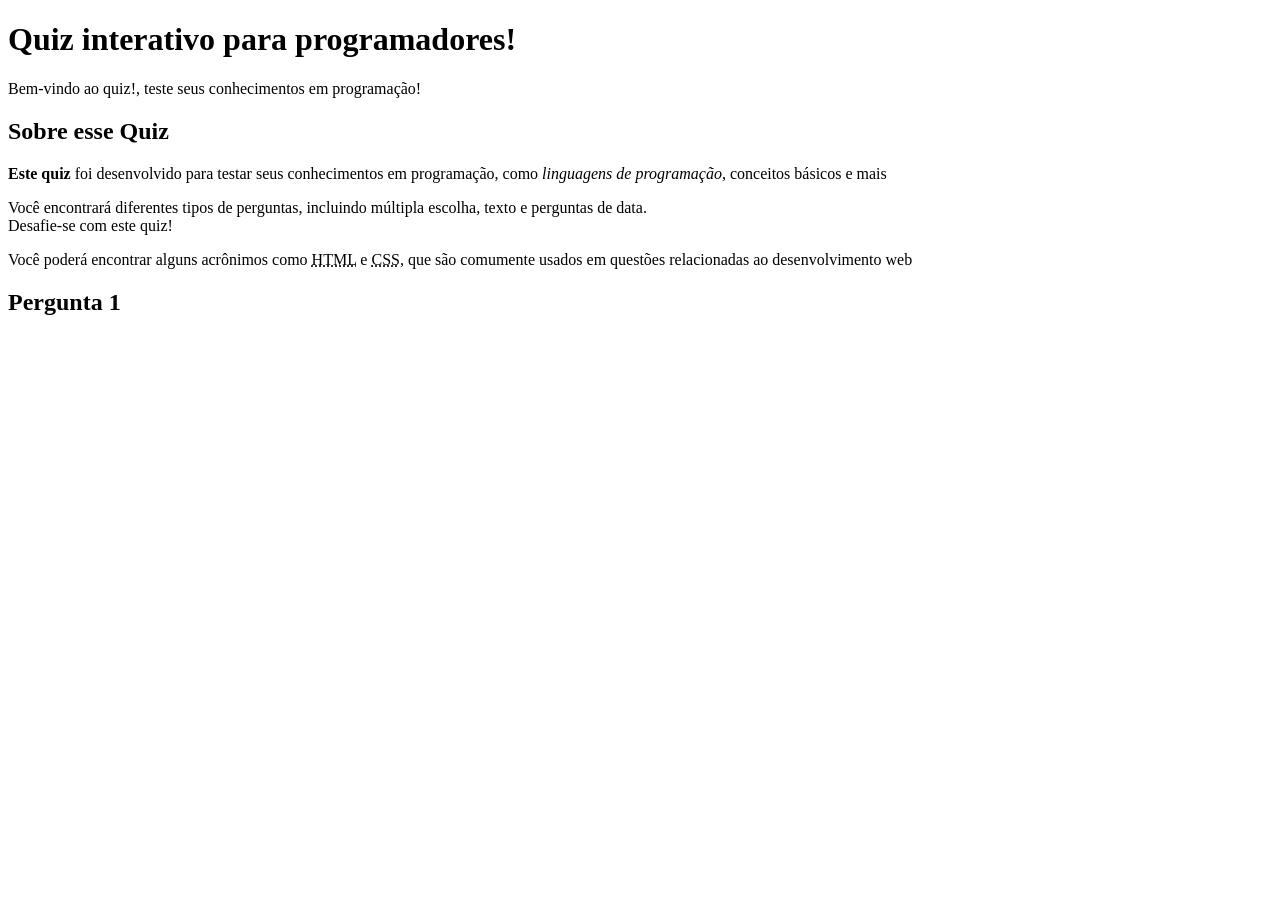
==== index.html @ ce7f4f2c "Feito_Video_30:08" ====
<!DOCTYPE html>

<html>
    <head>
        <title>Quiz para programadores</title>
        <meta name="description" content="Quiz da Rafaella Ballerini">
    </head>

    <body>
        <header> 
            <h1>Quiz interativo para programadores!</h1> 
            <p>Bem-vindo ao quiz!, teste seus conhecimentos em programação!</p>
        </header>

        <main> 
            <!--Intro-->
            <section>
                <h2>Sobre esse Quiz</h2>
                <p><strong>Este quiz</strong> foi desenvolvido para testar seus conhecimentos em programação, como <em>linguagens de programação</em>, conceitos básicos e mais</p>
                <p>Você encontrará diferentes tipos de perguntas, incluindo múltipla escolha, texto e perguntas de data. <br>Desafie-se com este quiz!</p>
                <p>Você poderá encontrar alguns acrônimos como <abbr title="HyperText Markup Language">HTML</abbr> e <abbr title="Cascading Style Sheets">CSS</abbr>, que são comumente usados em questões relacionadas ao desenvolvimento web</p>
            </section>
            <!--Pergunta 1: Multipla escolha-->
            <section>
                <h2>Pergunta 1</h2>
            </section>
        </main>

        <footer> </footer>
       
    </body>

</html>
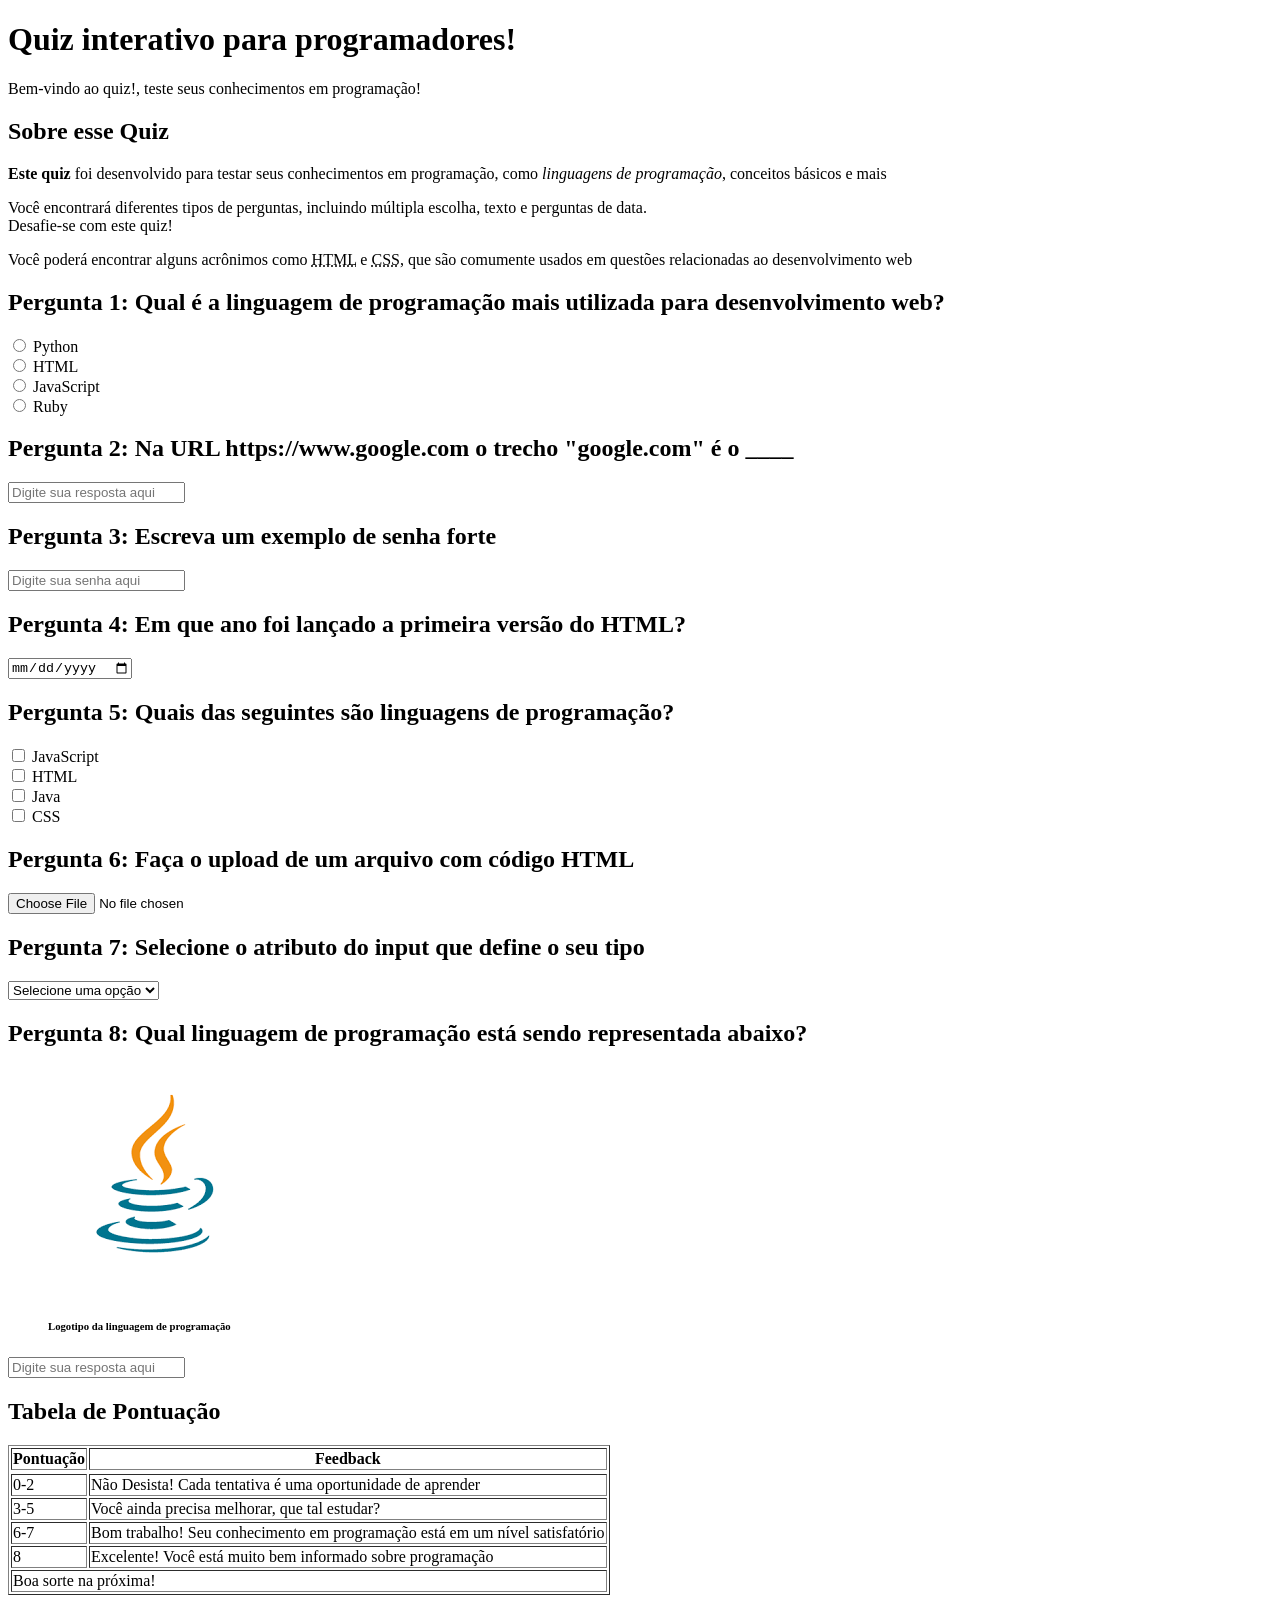
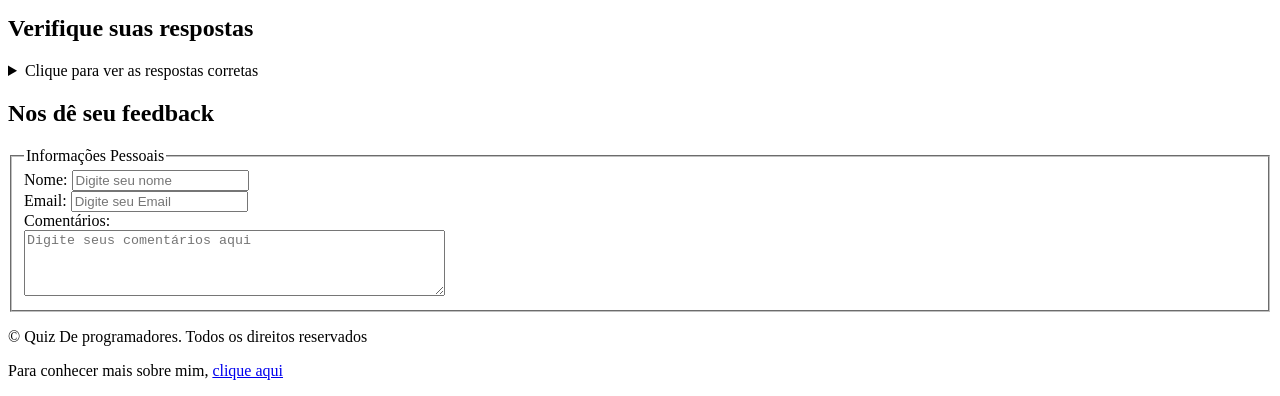
==== commit 32cb594e: "Finalizado vídeo de HTML" ====
--- a/index.html
+++ b/index.html
@@ -16,18 +16,170 @@
             <!--Intro-->
             <section>
                 <h2>Sobre esse Quiz</h2>
-                <p><strong>Este quiz</strong> foi desenvolvido para testar seus conhecimentos em programação, como <em>linguagens de programação</em>, conceitos básicos e mais</p>
-                <p>Você encontrará diferentes tipos de perguntas, incluindo múltipla escolha, texto e perguntas de data. <br>Desafie-se com este quiz!</p>
-                <p>Você poderá encontrar alguns acrônimos como <abbr title="HyperText Markup Language">HTML</abbr> e <abbr title="Cascading Style Sheets">CSS</abbr>, que são comumente usados em questões relacionadas ao desenvolvimento web</p>
+                <p><strong>Este quiz</strong> foi desenvolvido para testar seus conhecimentos em programação, como
+                 <em>linguagens de programação</em>, conceitos básicos e mais</p>
+                <p>Você encontrará diferentes tipos de perguntas, incluindo múltipla escolha, texto e perguntas de 
+                data. <br>Desafie-se com este quiz!</p>
+                <p>Você poderá encontrar alguns acrônimos como <abbr title="HyperText Markup Language">HTML</abbr> e
+                 <abbr title="Cascading Style Sheets">CSS</abbr>, que são comumente usados em questões relacionadas 
+                ao desenvolvimento web</p>
             </section>
             <!--Pergunta 1: Multipla escolha-->
             <section>
-                <h2>Pergunta 1</h2>
+                <h2>Pergunta 1: Qual é a linguagem de programação mais utilizada para desenvolvimento web?</h2>
+                <form> 
+                    <input type="radio" value ="Python" id="p1a" name="p1"> Python <br>
+                    <input type="radio" value ="HTML" id="p1b" name="p1"> HTML <br>
+                    <input type="radio" value ="JavaScript" id="p1c" name="p1"> JavaScript <br>
+                    <input type="radio" value ="Ruby" id="p1d" name="p1"> Ruby <br>
+                </form>
             </section>
+            <!--Pergunta 2: Texto-->
+            <section>
+                <h2>Pergunta 2: Na URL https://www.google.com o trecho "google.com" é o ____</h2>
+                <form>
+                    <input type="text" id="p2" name="p2" placeholder="Digite sua resposta aqui">
+                </form>
+            </section>
+            <!--Pergunta 3: Senha-->
+            <section>
+                <h2>Pergunta 3: Escreva um exemplo de senha forte</h2>
+                <form>
+                    <input type="password" id="p3" name="p3" placeholder="Digite sua senha aqui">
+                </form>
+            </section>
+            <!--Pergunta 4: Data-->
+            <section>
+                <h2>Pergunta 4: Em que ano foi lançado a primeira versão do HTML?</h2>
+                <form>
+                    <input type="date" id="p4" name="p4">
+                </form>
+            </section>
+            <!--Pergunta 5: Seleção Múltipla-->
+            <section>
+                <h2>Pergunta 5: Quais das seguintes são linguagens de programação?</h2>
+                <form>
+                    <input type="checkbox" value="JavaScript" id="p5a" name="p5">
+                    <label for="p5a">JavaScript</label><br>
+                    <input type="checkbox" value="HTML" id="p5b" name="p5">
+                    <label for="p5b">HTML</label><br>
+                    <input type="checkbox" value="Java" id="p5c" name="p5">
+                    <label for="p5c">Java</label><br>
+                    <input type="checkbox" value="CSS" id="p5d" name="p5">
+                    <label for="p5d">CSS</label><br>
+
+                </form>
+            </section>
+            <!--Pergunta 6: Upload de arquivo-->
+            <section>
+                <h2>Pergunta 6: Faça o upload de um arquivo com código HTML</h2>
+                <form>
+                    <input type="file" id="p6" name="p6">
+                </form>
+            </section>
+            <!--Pergunta 7: Menu suspenso-->
+            <section>
+                <h2>Pergunta 7: Selecione o atributo do input que define o seu tipo</h2>
+                <form>
+                    <select id="p7" name="p7">
+                        <option value="">Selecione uma opção</option>
+                        <option value="type">type</option>
+                        <option value="name">name</option>
+                        <option value="id">id</option>
+                        <option value="placeholder">placeholder</option>
+                    </select>
+                </form>
+            </section>
+            <!--Pergunta 8: Imagem-->
+            <section>
+                <h2>Pergunta 8: Qual linguagem de programação está sendo representada abaixo?</h2>
+                <form>
+                    <figure>
+                    <img src="./Assets/Java_imagem.png" alt="Logotipo da linguagem de programação">
+                    <figcaption><h6>Logotipo da linguagem de programação</h6></figcaption>
+                    </figure>
+                </form>
+                <input type="text" id="p8" name="p8" placeholder="Digite sua resposta aqui">
+            </section>
+            <!--Tabela de Pontuação-->
+            <section>
+                <h2>Tabela de Pontuação</h2>
+                <table border="1">
+                    <tr>
+                        <thead>
+                            <th>Pontuação</th>
+                            <th>Feedback</th>
+                        </thead>
+                    </tr>
+                    <tbody>
+                    <tr>
+                        <td>0-2</td>
+                        <td>Não Desista! Cada tentativa é uma oportunidade de aprender</td>
+                    </tr>
+                    <tr>
+                        <td>3-5</td>
+                        <td>Você ainda precisa melhorar, que tal estudar?</td>
+                    </tr>
+                    <tr>
+                        <td>6-7</td>
+                        <td>Bom trabalho! Seu conhecimento em programação está em um nível satisfatório</td>
+                    </tr>
+                    <tr>
+                        <td>8</td>
+                        <td>Excelente! Você está muito bem informado sobre programação</td>
+                    </tr>
+                    </tbody>
+                    <tfoot>
+                        <tr>
+                            <td colspan="2">Boa sorte na próxima!</td>
+                        </tr>
+                    </tfoot>
+
+                </table>
+            </section>
+            <!--Lista de Respostas-->
+            <section>
+                <h2>Verifique suas respostas</h2>
+                <details>
+                    <summary>Clique para ver as respostas corretas</summary>
+                <ul>
+                    <li><strong>Pergunta 1:</strong> HTML</li>
+                    <li><strong>Pergunta 2:</strong> Domínio</li>
+                    <li><strong>Pergunta 3:</strong> Exemplo de senha forte: "P@ssw0rd!2026"</li>
+                    <li><strong>Pergunta 4:</strong> 1991</li>
+                    <li><strong>Pergunta 5:</strong> JavaScript e Java</li>
+                    <li><strong>Pergunta 6:</strong> O arquivo deve ter extensão HTML</li>
+                    <li><strong>Pergunta 7:</strong> type</li>
+                    <li><strong>Pergunta 8:</strong> Java</li>
+                </ul>
+                </details>
+            </section>
+            <!--Formulário de Feedback-->
+            <section>
+                <h2>Nos dê seu feedback</h2>
+                <form>
+                    <fieldset>
+                        <legend>Informações Pessoais</legend>
+                        <label for="nome">Nome:</label>
+                        <input type="text" id="nome" name="nome" placeholder="Digite seu nome"><br>
+                        <label for="email">Email:</label>
+                        <input type="email" id="email" name="email" placeholder="Digite seu Email"><br>
+                    
+                    <label for="comentarios">Comentários:</label><br>
+                    <textarea id="comentarios" name="comentarios" placeholder="Digite seus comentários aqui"
+                    rows="4" cols="50"></textarea><br>   
+                    </fieldset> 
+                </form>
+            </section>
+
         </main>
 
-        <footer> </footer>
+       
        
     </body>
 
+     <footer>
+        <p>&copy Quiz De programadores. Todos os direitos reservados</p>
+        <p>Para conhecer mais sobre mim, <a href="Sobremim.html" target="_blank">clique aqui</a></p>
+     </footer>
 </html>
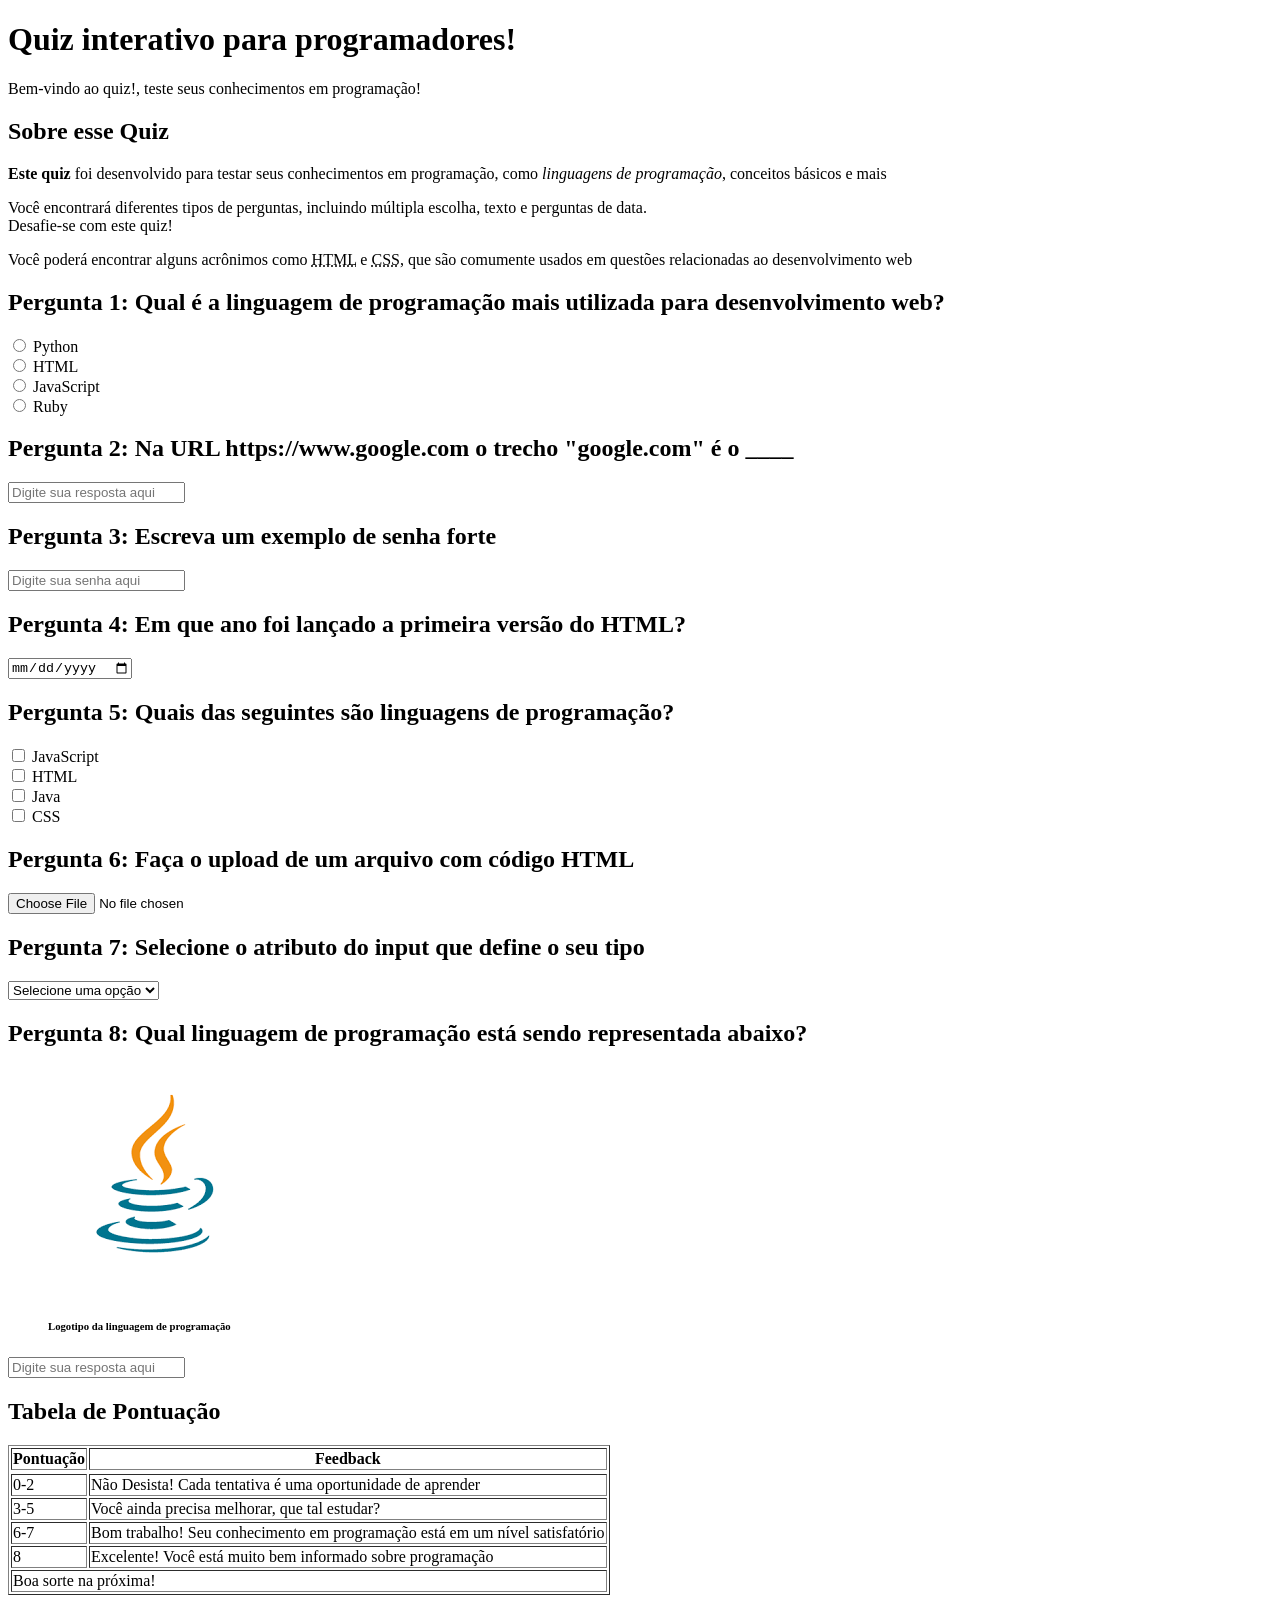
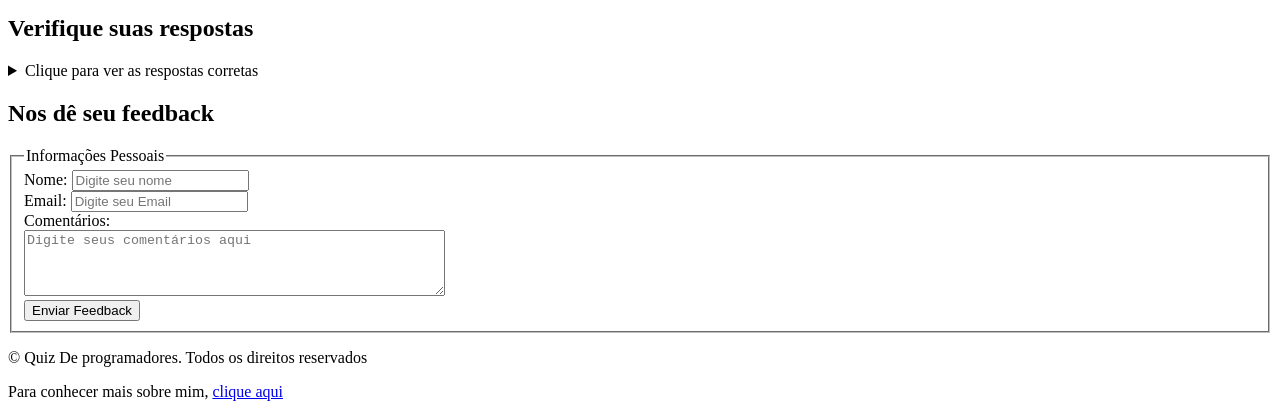
==== commit eced18ee: "Adicionado botão no feedback" ====
--- a/index.html
+++ b/index.html
@@ -168,6 +168,9 @@
                     <label for="comentarios">Comentários:</label><br>
                     <textarea id="comentarios" name="comentarios" placeholder="Digite seus comentários aqui"
                     rows="4" cols="50"></textarea><br>   
+                    <button onclick="alert('Feedback enviado com sucesso!')">
+                        Enviar Feedback
+                    </button>
                     </fieldset> 
                 </form>
             </section>
